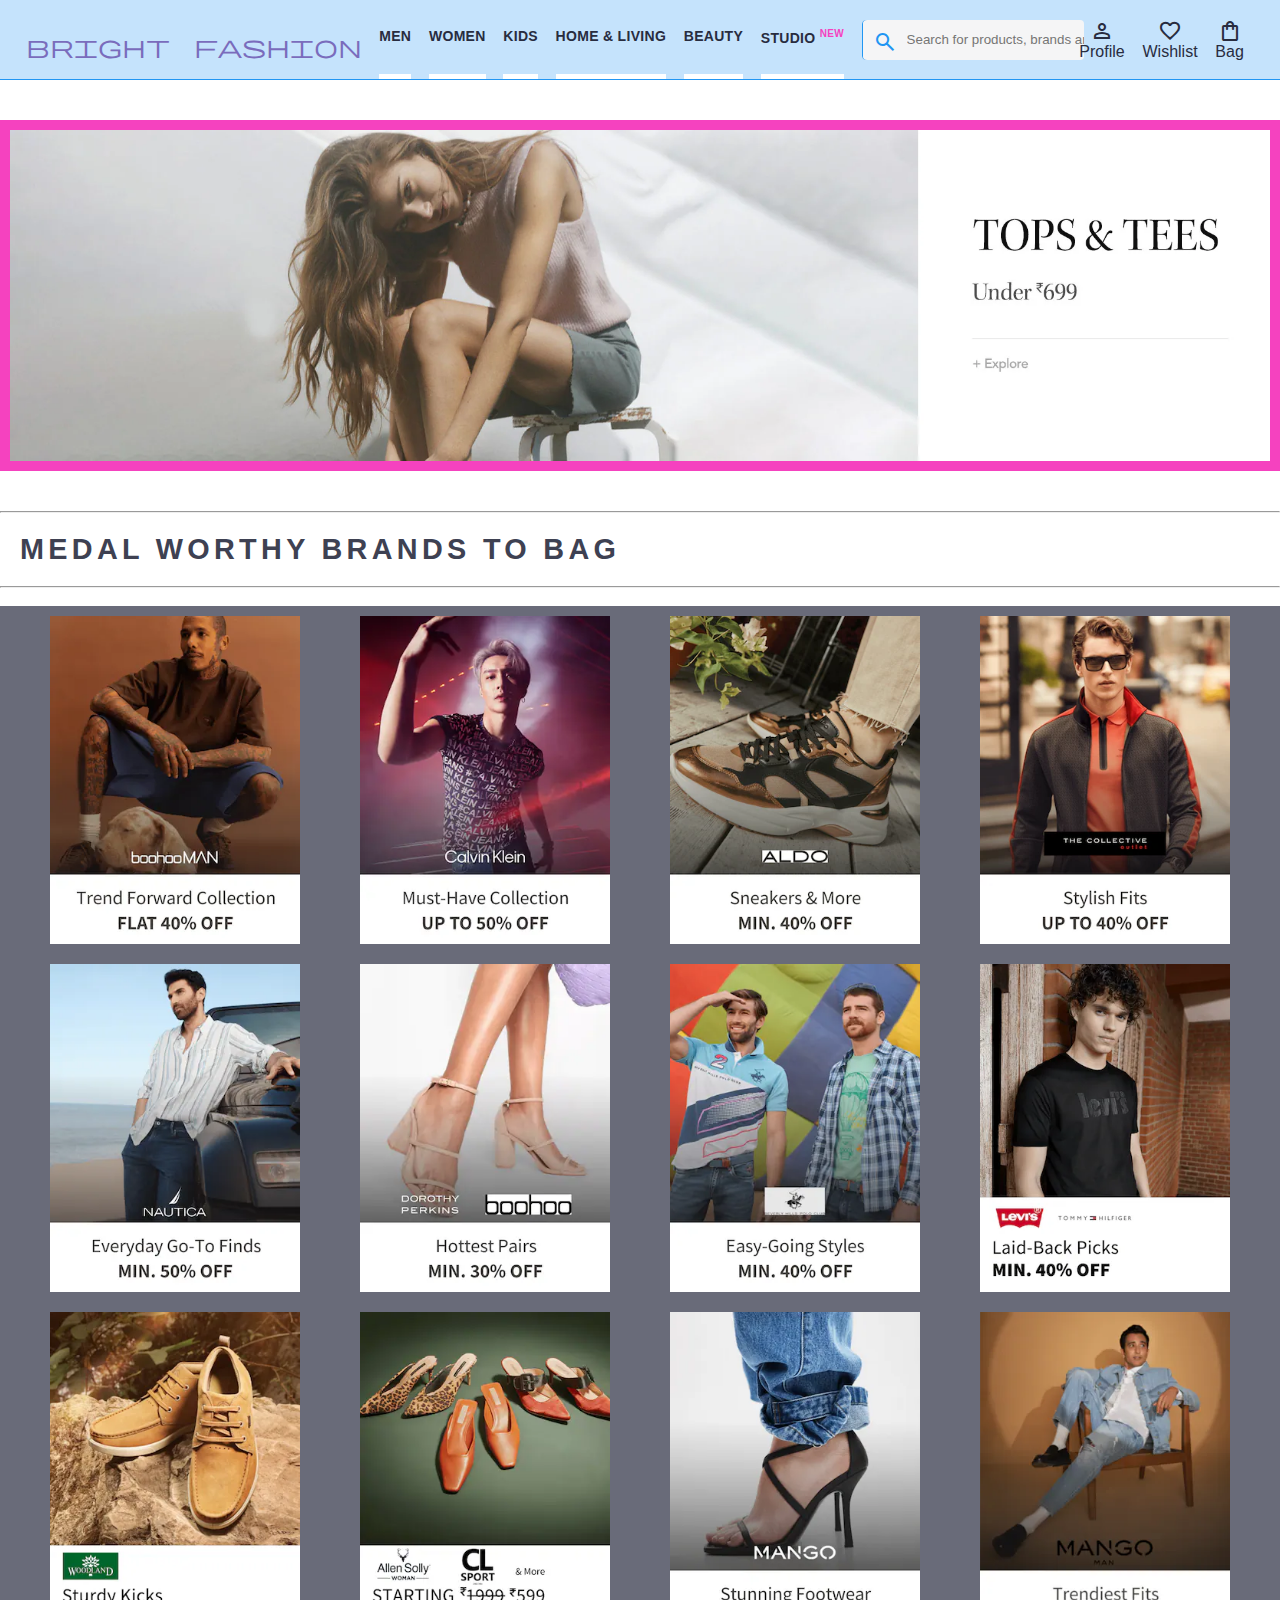
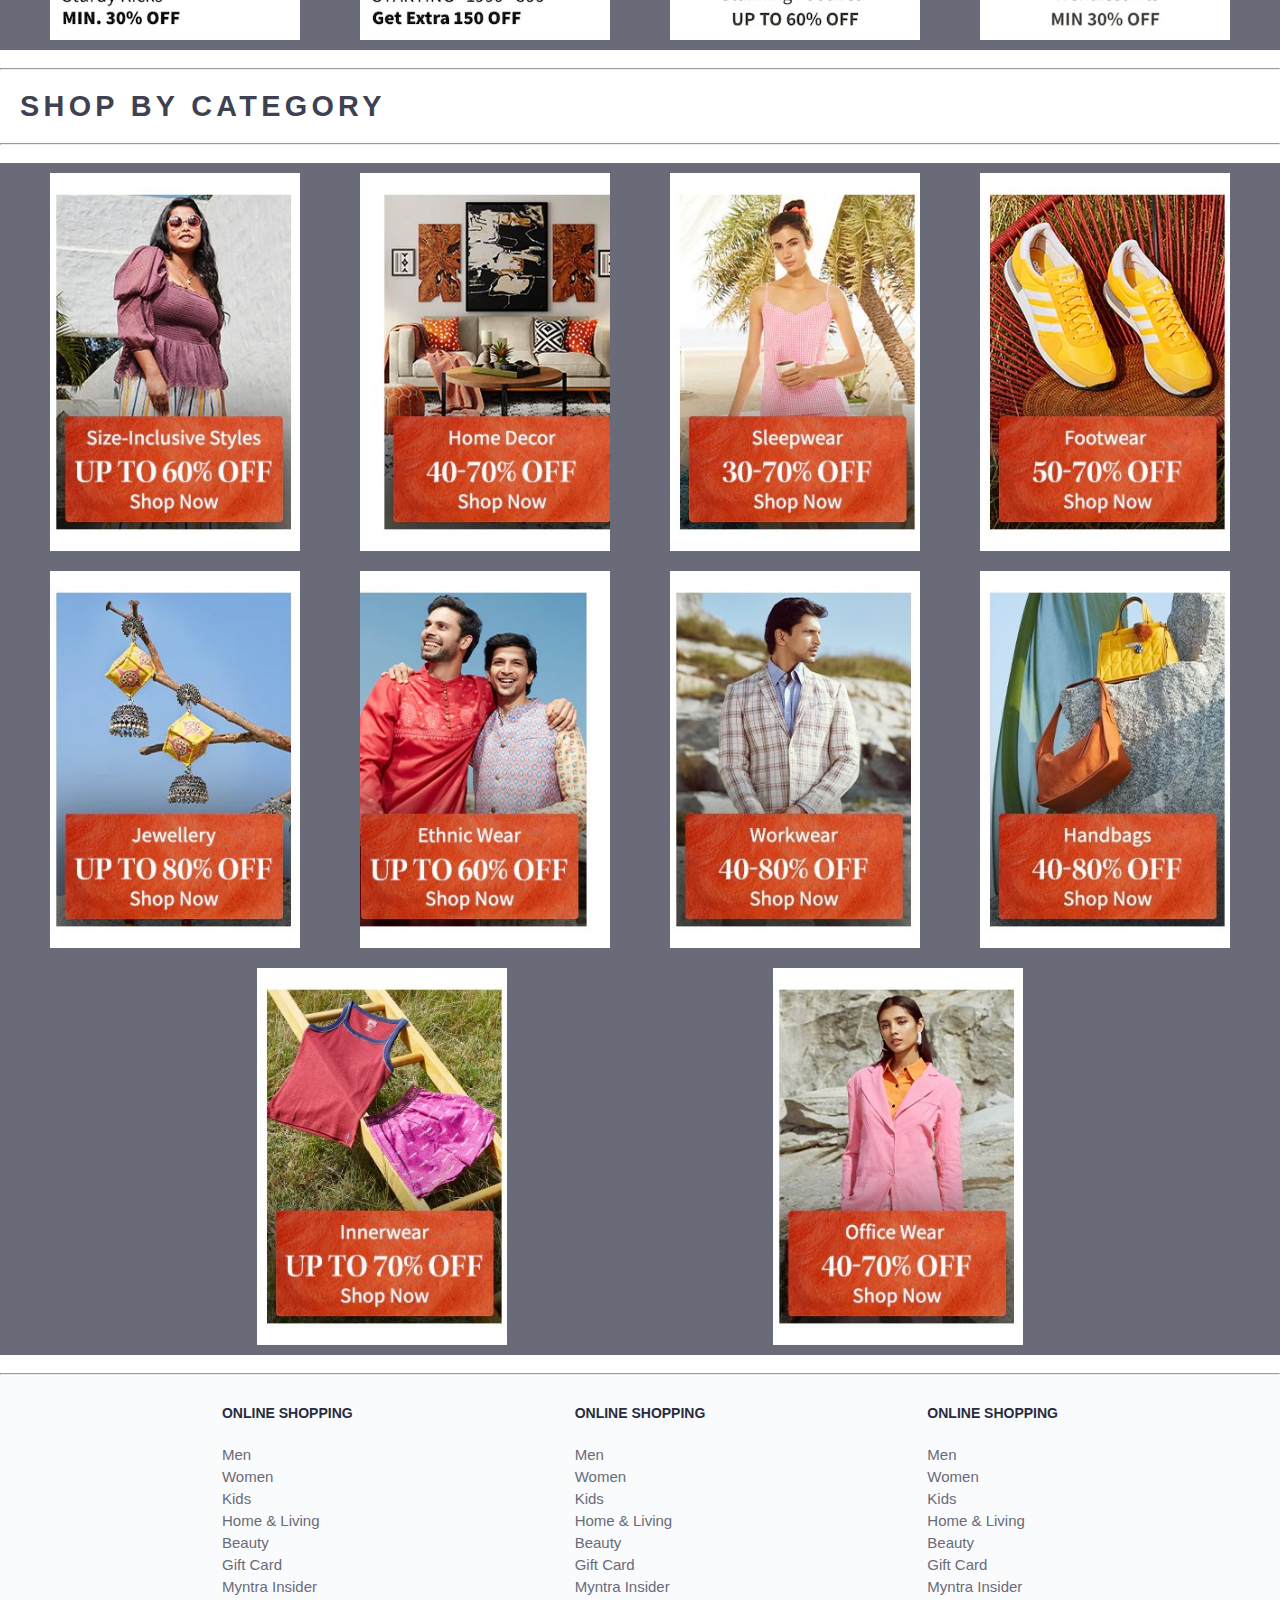
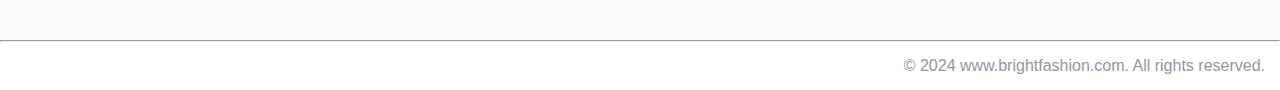
==== index.html @ b8b13936 "Publish my website" ====
</html><!DOCTYPE html>
<html lang="en">
<head>
    <title>Bright Fashion</title>
    <link rel="stylesheet" href="index.css">
    <link rel="stylesheet" href="https://fonts.googleapis.com/css2?family=Material+Symbols+Outlined:opsz,wght,FILL,GRAD@20..48,100..700,0..1,-50..200" />
</head>
<body>
    <header>
        <div class="logo_container">
            <a href="#"><img class="bright_home"><span class="material-symbols-outlined brightfashion_icon">Bright Fashion</span></a>
        </div>
        <nav class="nav_bar">
            <a href="#">Men</a>
            <a href="#">Women</a>
            <a href="#">Kids</a>
            <a href="#">Home & Living</a>
            <a href="#">Beauty</a>
            <a href="#">Studio <sup>New</sup></a>
        </nav>
        <div class="search_bar">
            <span class="material-symbols-outlined search_icon">search</span>
            <input  class="search_input" placeholder="Search for products, brands and more" >
        </div>
        <div class="action_bar">
            <a href="#">
                <div class="action_container">
                    <span class="material-symbols-outlined action_icon">person</span>
                    <span class="action_name">Profile</span>
                </div>
            </a>

            <a href="#">
                <div class="action_container">
                    <span class="material-symbols-outlined action_icon">favorite</span>
                    <span class="action_name">Wishlist</span>
                </div>
            </a>

            <a href="#">
                <div class="action_container">
                    <span class="material-symbols-outlined action_icon">shopping_bag</span>
                    <span class="action_name">Bag</span>
                </div>
            </a>
        </div>
    </header>
    <main>
        <div class="banner_container">
            <img class="banner_image" src="images/banner.jpg" alt="Main Banner">
        </div>
        <hr>
        <div class="category_heading">MEDAL WORTHY BRANDS TO BAG</div>
        <hr>
        <br>
        <div class="category_items">
            <a href="#"><img class="sale_item" src="images/offers/1.png"></a>
            <a href="#"><img class="sale_item" src="images/offers/2.png"></a>
            <a href="#"><img class="sale_item" src="images/offers/3.png"></a>
            <a href="#"><img class="sale_item" src="images/offers/4.png"></a>
            <a href="#"><img class="sale_item" src="images/offers/5.png"></a>
            <a href="#"><img class="sale_item" src="images/offers/6.png"></a>
            <a href="#"><img class="sale_item" src="images/offers/7.png"></a>
            <a href="#"><img class="sale_item" src="images/offers/8.png"></a>
            <a href="#"><img class="sale_item" src="images/offers/9.png"></a>
            <a href="#"><img class="sale_item" src="images/offers/10.png"></a>
            <a href="#"><img class="sale_item" src="images/offers/11.png"></a>
            <a href="#"><img class="sale_item" src="images/offers/12.png"></a>
        </div>

        <br>
        <hr> 
        <div class="category_heading">SHOP BY CATEGORY</div>
        <hr>
        <br>
        <div class="category_items">
            <a href="#"><img class="sale_item" src="images/categories/1.jpg"></a>
            <a href="#"><img class="sale_item" src="images/categories/2.jpg"></a>
            <a href="#"><img class="sale_item" src="images/categories/3.jpg"></a>
            <a href="#"><img class="sale_item" src="images/categories/4.jpg"></a>
            <a href="#"><img class="sale_item" src="images/categories/5.jpg"></a>
            <a href="#"><img class="sale_item" src="images/categories/6.jpg"></a>
            <a href="#"><img class="sale_item" src="images/categories/7.jpg"></a>
            <a href="#"><img class="sale_item" src="images/categories/8.jpg"></a>
            <a href="#"><img class="sale_item" src="images/categories/9.jpg"></a>
            <a href="#"><img class="sale_item" src="images/categories/10.jpg"></a>
        </div>
        <br>
        <hr>
    </main>
    <footer>
        <div class="footer_container">
            <div class="footer_column">
                <h3>ONLINE SHOPPING</h3>

                <a href="#">Men</a>
                <a href="#">Women</a>
                <a href="#">Kids</a>
                <a href="#">Home & Living</a>
                <a href="#">Beauty</a>
                <a href="#">Gift Card</a>
                <a href="#">Myntra Insider</a>
            </div>

            <div class="footer_column">
                <h3>ONLINE SHOPPING</h3>

                <a href="#">Men</a>
                <a href="#">Women</a>
                <a href="#">Kids</a>
                <a href="#">Home & Living</a>
                <a href="#">Beauty</a>
                <a href="#">Gift Card</a>
                <a href="#">Myntra Insider</a>
            </div>

            <div class="footer_column">
                <h3>ONLINE SHOPPING</h3>

                <a href="#">Men</a>
                <a href="#">Women</a>
                <a href="#">Kids</a>
                <a href="#">Home & Living</a>
                <a href="#">Beauty</a>
                <a href="#">Gift Card</a>
                <a href="#">Myntra Insider</a>
            </div>
        </div>
        <hr>

        <div class="copyright">
            © 2024 www.brightfashion.com. All rights reserved.
        </div>
    </footer>
</body>
</html>
---- index.css ----
* {
    margin: 0;
    padding: 0;
    font-family: Assistant,-apple-system,BlinkMacSystemFont,Segoe UI,Roboto,Helvetica,Arial,sans-serif;
    box-sizing: border-box;
}
header {
    display: flex;
    background-color: #c5e3fc;
    height: 80px;
    justify-content: space-between;
    align-items: center;
    border-bottom: 1px solid #2196F3;
    
}
.bright_home {
    height: 50px;
}
.logo_container {
    margin-left: 2%;
    margin-top: -1%;
}

.logo_container a {
    color: #7a6cbc;
}
.action_bar {
    margin-right: 4%;
}
.nav_bar {
    display: flex;
    min-width: 500px;
    justify-content: space-evenly;
}
.nav_bar a {
    font-size: 14px;
    letter-spacing: .3px;
    color: #282c3f;
    font-weight: 700;
    text-transform: uppercase;
    text-decoration: none;
    padding: 28px 0;
    border-bottom: 5px solid #ffffff;
}
.nav_bar a:hover {
    border-bottom: 4px solid #42A5F5;
}

.nav_bar a sup {
    color: #f542bf;
    font-size: 10px;
}

.search_bar {
    height: 40px;
    min-width: 200px;
    width: 30%;
    display: flex;
    align-items: center;
    border: 1px solid #2196F3;
    border-radius: 4px;
    
}
.search_icon {
    box-sizing: content-box;
    height: 20px;
    padding: 10px;
    background-color: #f5f5f6;
    color: #2196F3;
    font-weight: 300;
    border-radius: 4px 0 0 4px;
}
.search_input {
    color: black;
    background-color: #f5f5f6;
    flex-grow: 1;
    height: 40px;
    border: 0;
    border-radius: 0 4px 4px 0;
    outline: none;
}
.search_input:focus {
    border-color: transparent;

}

.action_bar {
    display: flex;
    min-width: 200px;
    justify-content: space-evenly;
}

.action_bar a {
    text-decoration: none;
    color: #282c3f;
}

.action_container {
    display: flex;
    flex-direction: column;
    align-items: center;
}

/* Main section */
.banner_container {
    margin: 40px 0;
}
.banner_image {
    width: 100%;
    padding: 10px;
    background-color: #f542bf;
}

.category_heading {
    text-transform: uppercase;
    color: #3e4152;
    letter-spacing: .15em;
    font-size: 1.8em;
    margin: 20px;
    max-height: 5em;
    font-weight: 700;
    

}

.category_items {
    display: flex;
    flex-wrap: wrap;
    justify-content: space-evenly;
    background-color: #696b79;
}

.sale_item {
    width: 250px;
    margin: 10px;
}

.footer_container {
    padding: 30px 0px 40px 0px;
    background: #FAFBFC;
    display: flex;
    justify-content: space-evenly;
}

.footer_column {
    display: flex;
    flex-direction: column;
}

.footer_column h3 {
    color: #282c3f;
    font-size: 14px;
    margin-bottom: 25px;
}

.footer_column a {
    color: #696b79;
    font-size: 15px;
    text-decoration: none;
    padding-bottom: 5px;
}

.copyright {
    color: #94969f;
    text-align: end;
    padding: 15px;
}
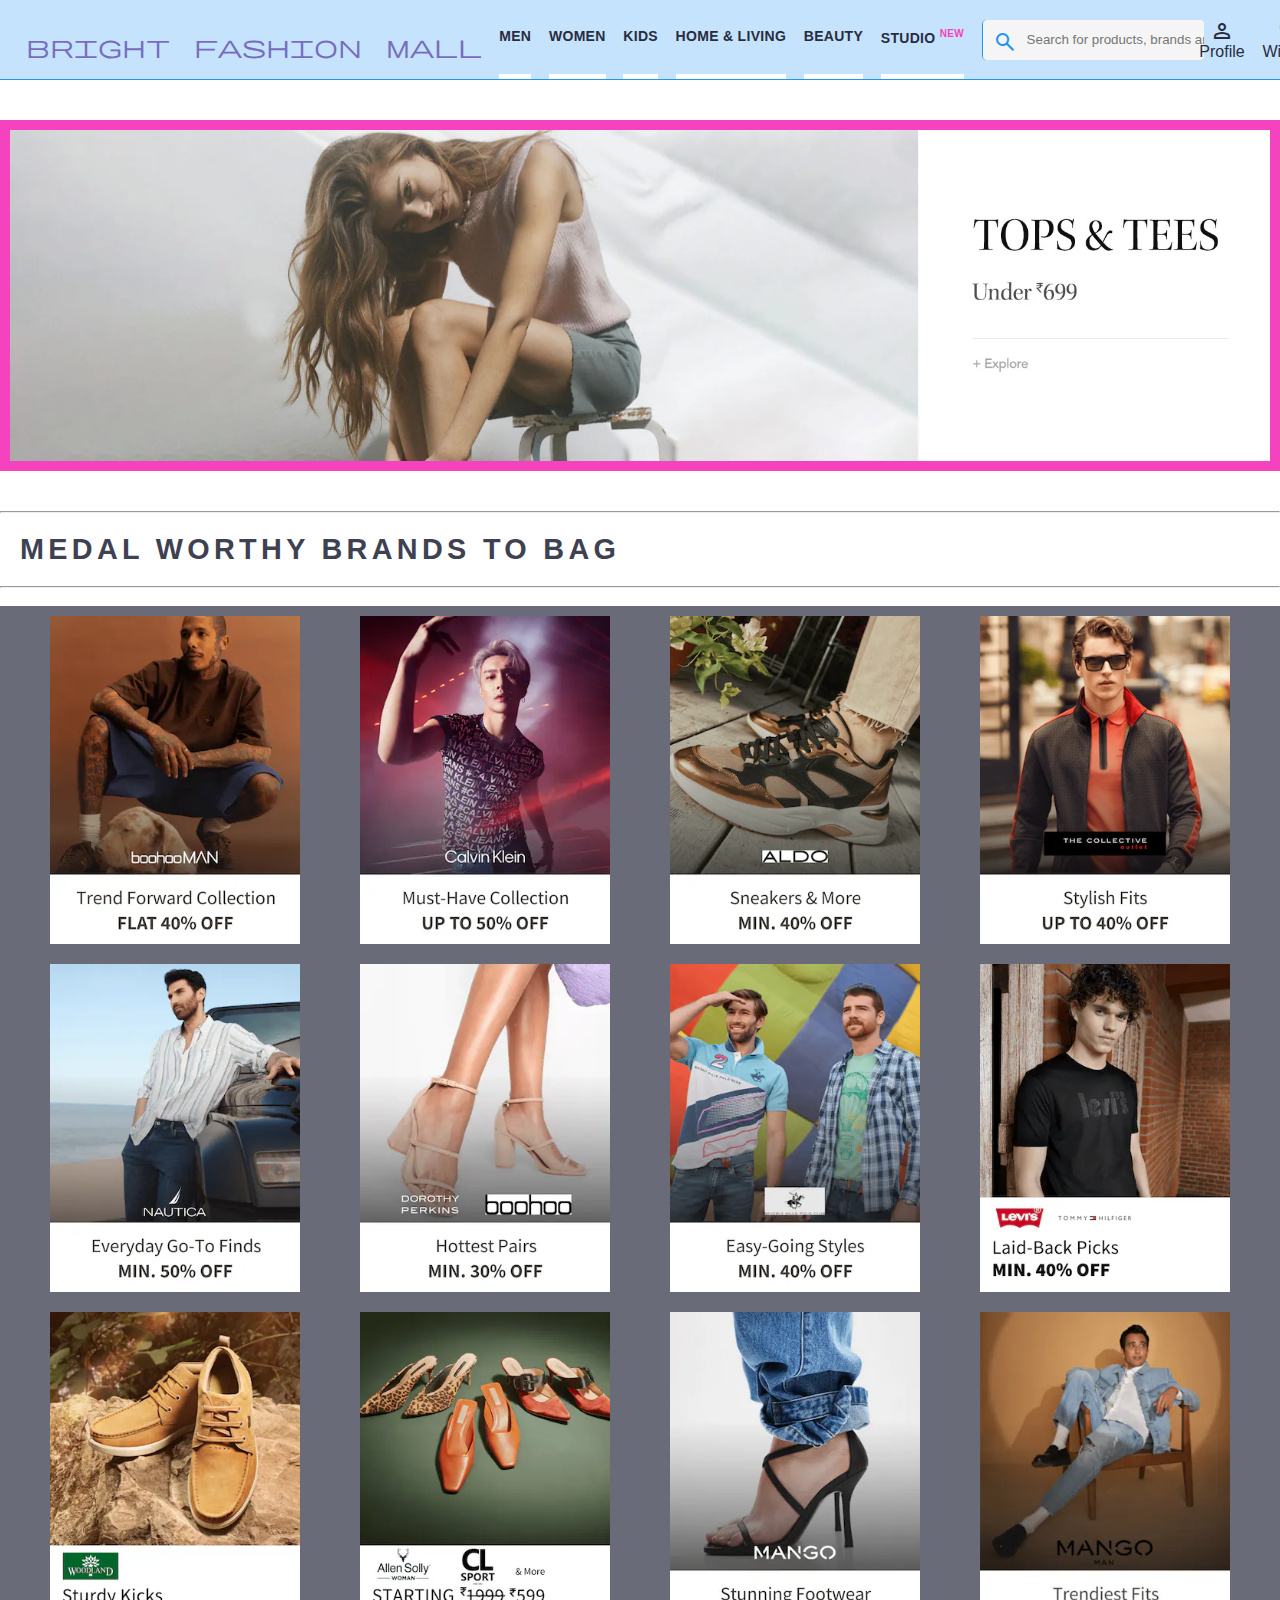
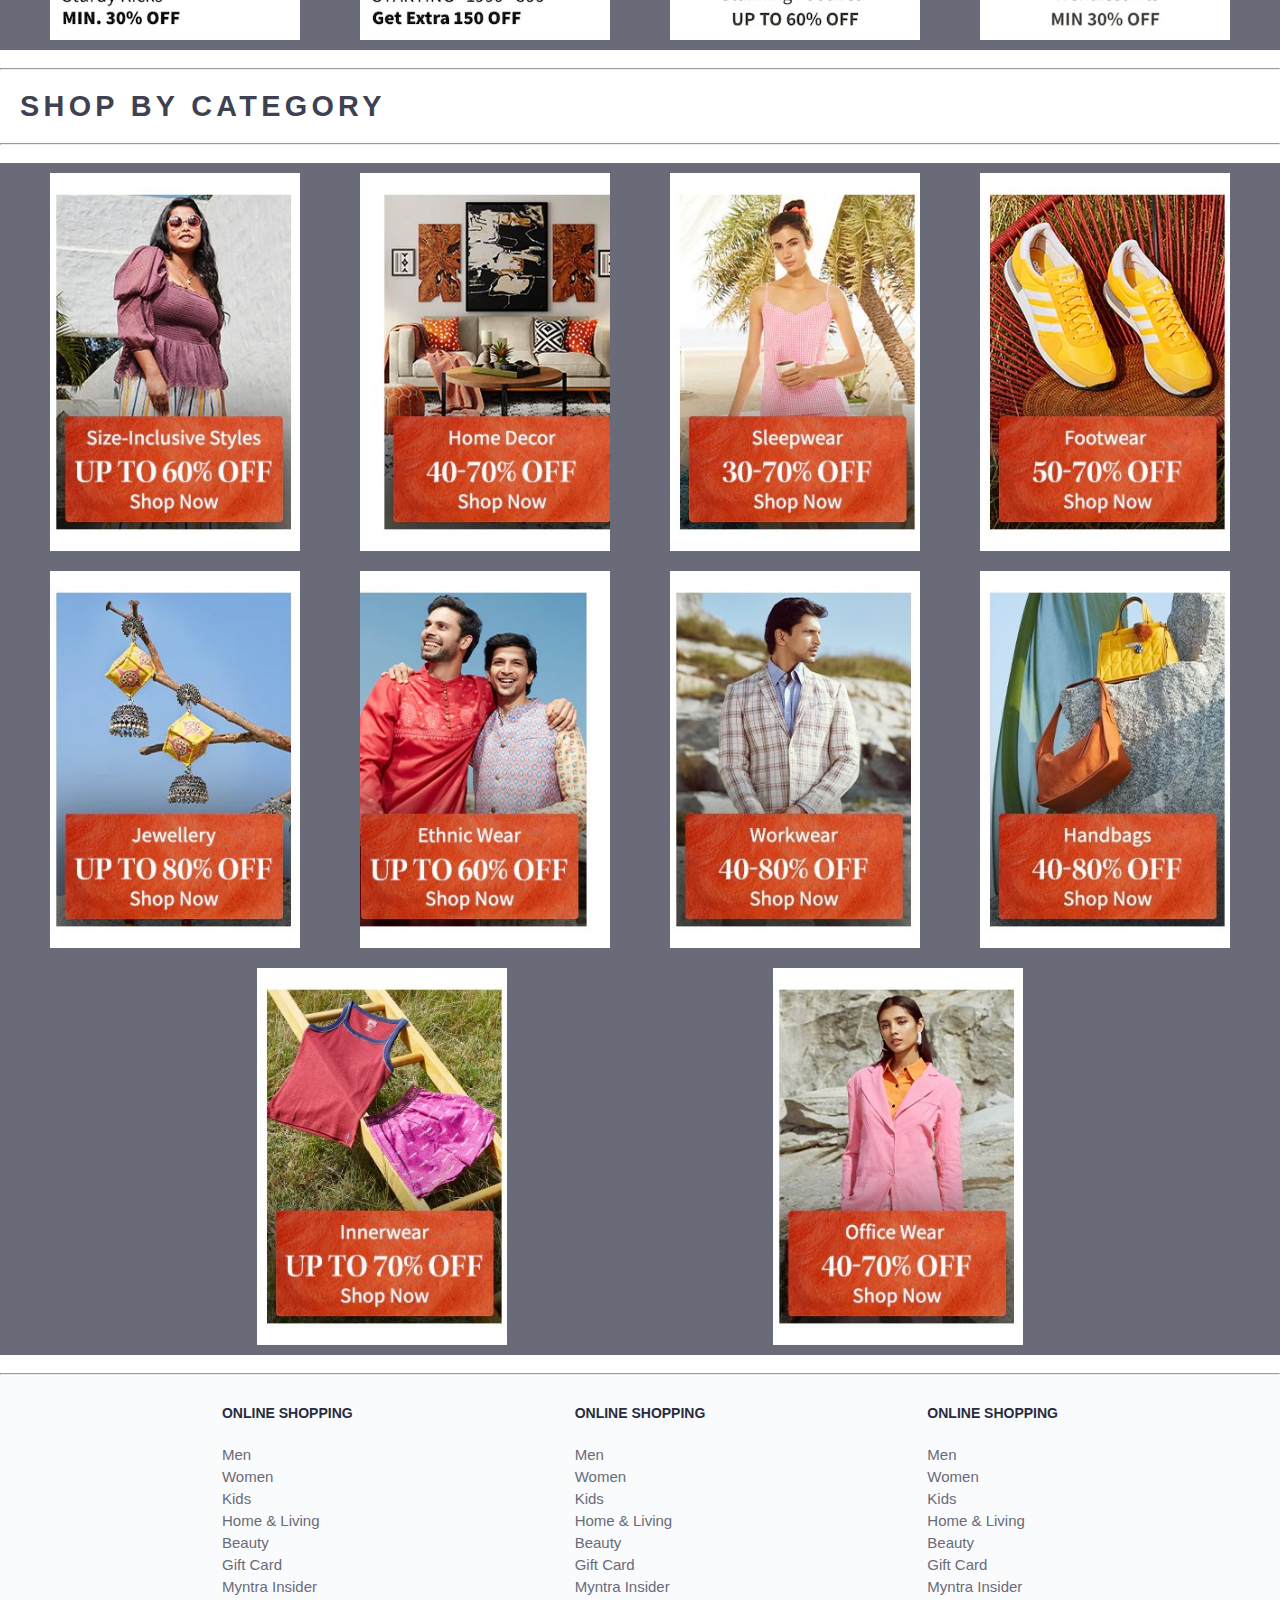
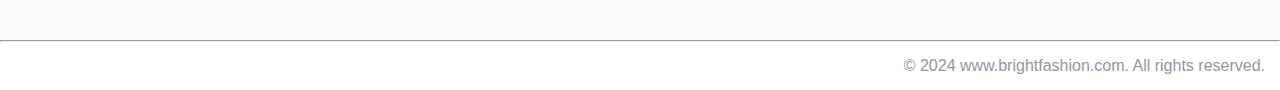
==== commit a3dcfafc: "Minor Change" ====
--- a/index.html
+++ b/index.html
@@ -9,7 +9,7 @@
 <body>
     <header>
         <div class="logo_container">
-            <a href="#"><img class="bright_home"><span class="material-symbols-outlined brightfashion_icon">Bright Fashion</span></a>
+            <a href="#"><img class="bright_home"><span class="material-symbols-outlined brightfashion_icon">Bright Fashion Mall</span></a>
         </div>
         <nav class="nav_bar">
             <a href="#">Men</a>
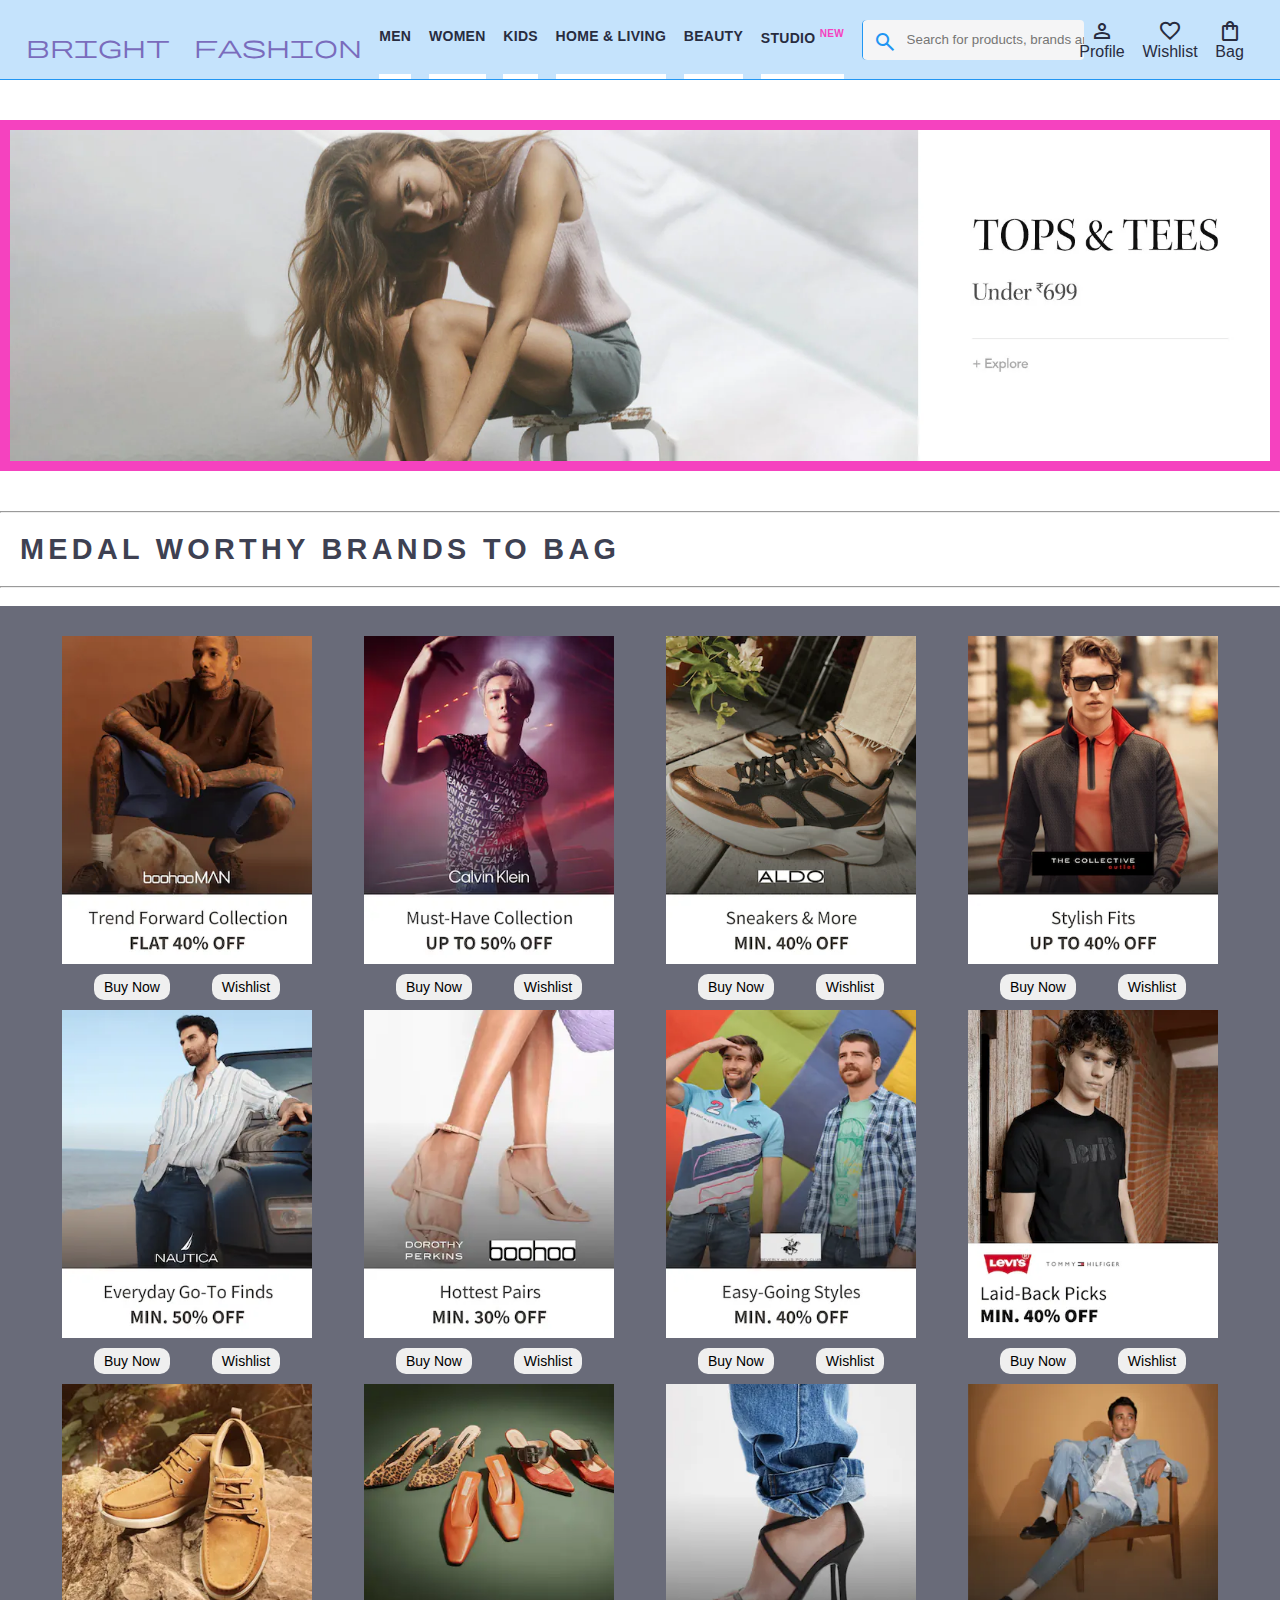
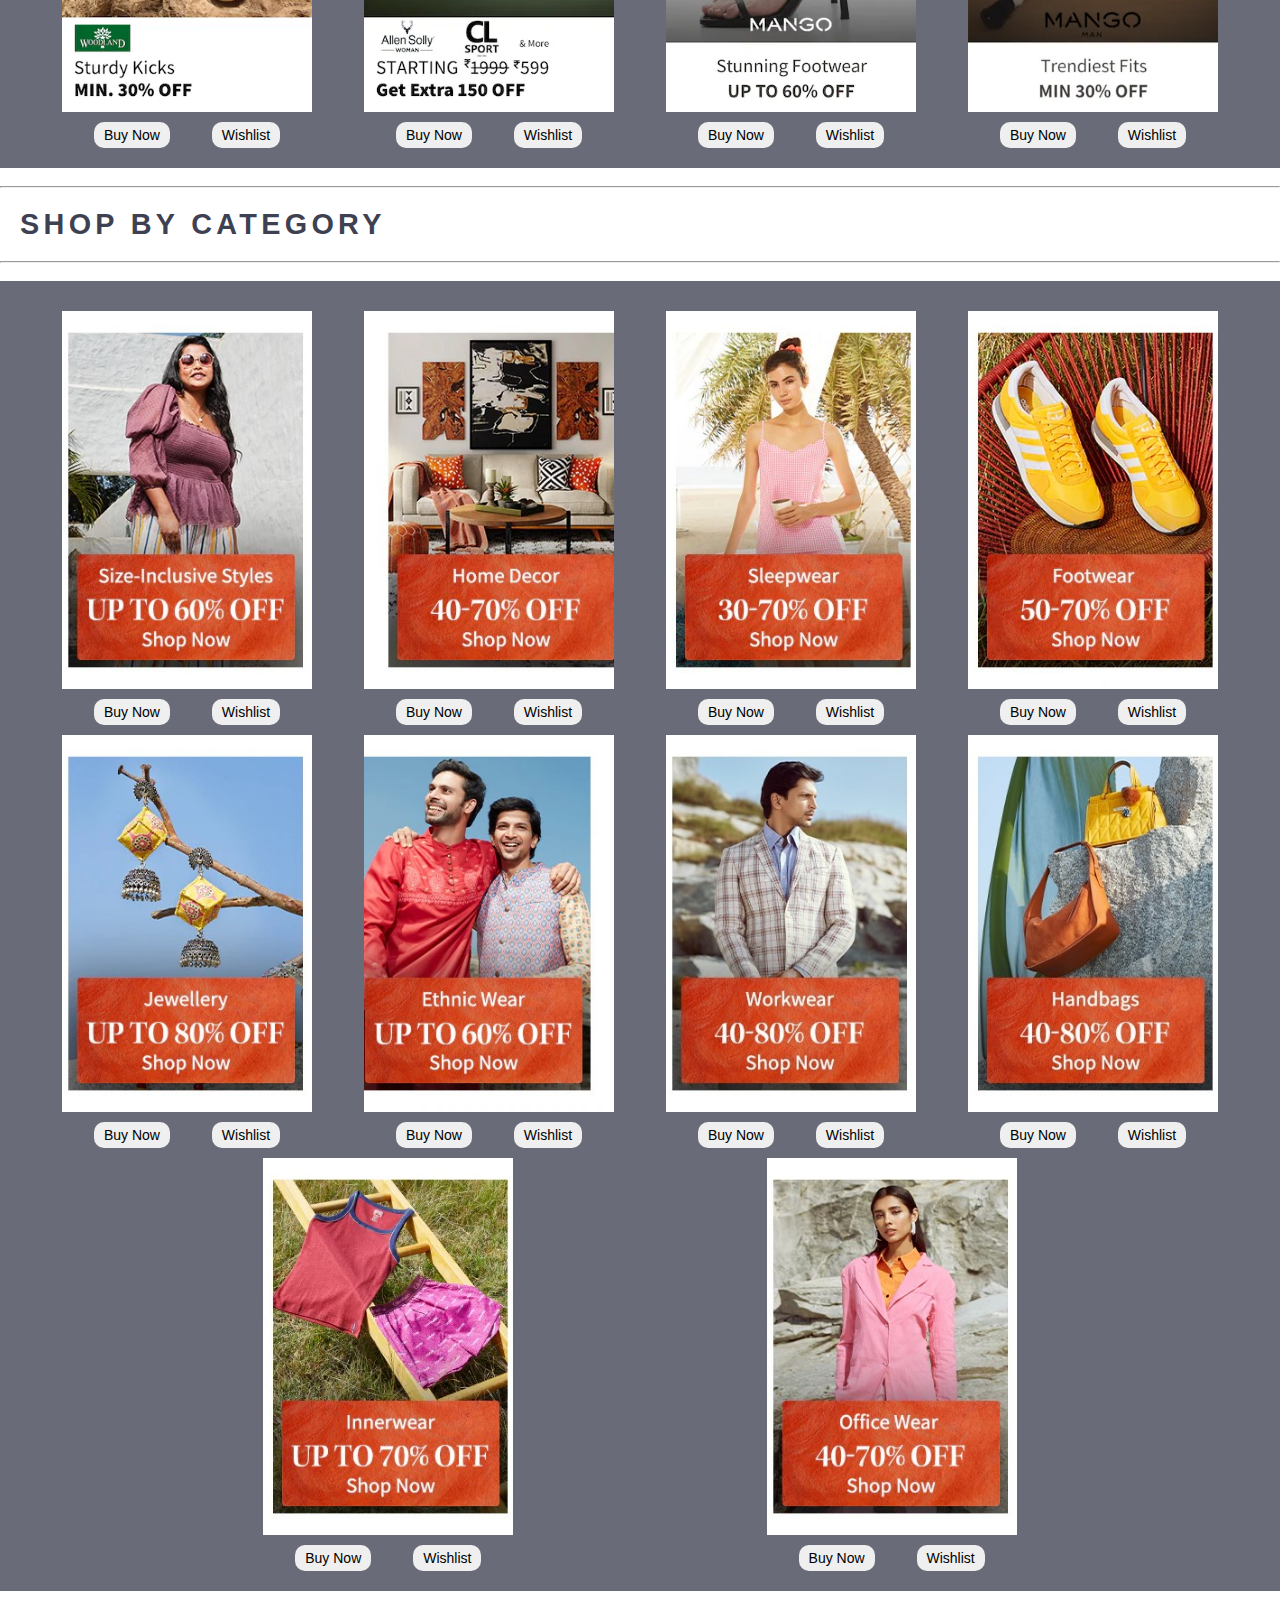
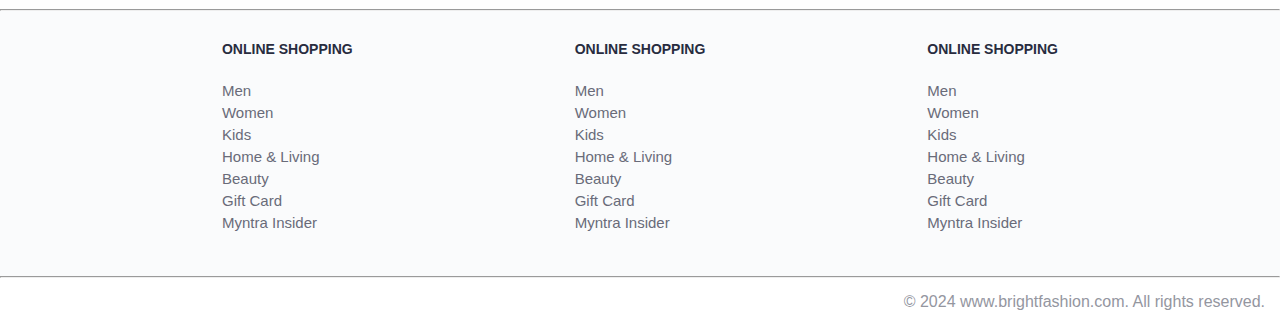
==== commit fc1dfd10: "add button for Wishlist and buy now" ====
--- a/index.html
+++ b/index.html
@@ -9,7 +9,7 @@
 <body>
     <header>
         <div class="logo_container">
-            <a href="#"><img class="bright_home"><span class="material-symbols-outlined brightfashion_icon">Bright Fashion Mall</span></a>
+            <a href="#"><img class="bright_home"><span class="material-symbols-outlined brightfashion_icon">Bright Fashion</span></a>
         </div>
         <nav class="nav_bar">
             <a href="#">Men</a>
@@ -46,6 +46,8 @@
             </a>
         </div>
     </header>
+
+
     <main>
         <div class="banner_container">
             <img class="banner_image" src="images/banner.jpg" alt="Main Banner">
@@ -54,19 +56,93 @@
         <div class="category_heading">MEDAL WORTHY BRANDS TO BAG</div>
         <hr>
         <br>
+
+
         <div class="category_items">
-            <a href="#"><img class="sale_item" src="images/offers/1.png"></a>
-            <a href="#"><img class="sale_item" src="images/offers/2.png"></a>
-            <a href="#"><img class="sale_item" src="images/offers/3.png"></a>
-            <a href="#"><img class="sale_item" src="images/offers/4.png"></a>
-            <a href="#"><img class="sale_item" src="images/offers/5.png"></a>
-            <a href="#"><img class="sale_item" src="images/offers/6.png"></a>
-            <a href="#"><img class="sale_item" src="images/offers/7.png"></a>
-            <a href="#"><img class="sale_item" src="images/offers/8.png"></a>
-            <a href="#"><img class="sale_item" src="images/offers/9.png"></a>
-            <a href="#"><img class="sale_item" src="images/offers/10.png"></a>
-            <a href="#"><img class="sale_item" src="images/offers/11.png"></a>
-            <a href="#"><img class="sale_item" src="images/offers/12.png"></a>
+            <div>
+                <a href="#"><img class="sale_item" src="images/offers/1.png"></a>
+            <div class="Button_add">
+                <button class ="buy_button">Buy Now</button>
+                <button class ="Wishlist_button">Wishlist</button>
+            </div>
+            </div>
+            <div>
+                <a href="#"><img class="sale_item" src="images/offers/2.png"></a>
+            <div class="Button_add">
+                <button class ="buy_button">Buy Now</button>
+                <button class ="Wishlist_button">Wishlist</button>
+            </div>
+            </div>
+            <div>
+                <a href="#"><img class="sale_item" src="images/offers/3.png"></a>
+            <div class="Button_add">
+                <button class ="buy_button">Buy Now</button>
+                <button class ="Wishlist_button">Wishlist</button>
+            </div>
+            </div>
+            <div>
+                <a href="#"><img class="sale_item" src="images/offers/4.png"></a>
+            <div class="Button_add">
+                <button class ="buy_button">Buy Now</button>
+                <button class ="Wishlist_button">Wishlist</button>
+            </div>
+            </div>
+            <div>
+                <a href="#"><img class="sale_item" src="images/offers/5.png"></a>
+            <div class="Button_add">
+                <button class ="buy_button">Buy Now</button>
+                <button class ="Wishlist_button">Wishlist</button>
+            </div>
+            </div>
+            <div>
+                <a href="#"><img class="sale_item" src="images/offers/6.png"></a>
+            <div class="Button_add">
+                <button class ="buy_button">Buy Now</button>
+                <button class ="Wishlist_button">Wishlist</button>
+            </div>
+            </div>
+            <div>
+                <a href="#"><img class="sale_item" src="images/offers/7.png"></a>
+            <div class="Button_add">
+                <button class ="buy_button">Buy Now</button>
+                <button class ="Wishlist_button">Wishlist</button>
+            </div>
+            </div>
+            <div>
+                <a href="#"><img class="sale_item" src="images/offers/8.png"></a>
+            <div class="Button_add">
+                <button class ="buy_button">Buy Now</button>
+                <button class ="Wishlist_button">Wishlist</button>
+            </div>
+            </div>
+            <div>
+                <a href="#"><img class="sale_item" src="images/offers/9.png"></a>
+            <div class="Button_add">
+                <button class ="buy_button">Buy Now</button>
+                <button class ="Wishlist_button">Wishlist</button>
+            </div>
+            </div>
+            <div>
+                <a href="#"><img class="sale_item" src="images/offers/10.png"></a>
+            <div class="Button_add">
+                <button class ="buy_button">Buy Now</button>
+                <button class ="Wishlist_button">Wishlist</button>
+            </div>
+            </div>
+            <div>
+                <a href="#"><img class="sale_item" src="images/offers/11.png"></a>
+            <div class="Button_add">
+                <button class ="buy_button">Buy Now</button>
+                <button class ="Wishlist_button">Wishlist</button>
+            </div>
+            </div>
+            <div>
+                <a href="#"><img class="sale_item" src="images/offers/12.png"></a>
+            <div class="Button_add">
+                <button class ="buy_button">Buy Now</button>
+                <button class ="Wishlist_button">Wishlist</button>
+            </div>
+            </div>
         </div>
 
         <br>
@@ -75,16 +151,76 @@
         <hr>
         <br>
         <div class="category_items">
-            <a href="#"><img class="sale_item" src="images/categories/1.jpg"></a>
-            <a href="#"><img class="sale_item" src="images/categories/2.jpg"></a>
-            <a href="#"><img class="sale_item" src="images/categories/3.jpg"></a>
-            <a href="#"><img class="sale_item" src="images/categories/4.jpg"></a>
-            <a href="#"><img class="sale_item" src="images/categories/5.jpg"></a>
-            <a href="#"><img class="sale_item" src="images/categories/6.jpg"></a>
-            <a href="#"><img class="sale_item" src="images/categories/7.jpg"></a>
-            <a href="#"><img class="sale_item" src="images/categories/8.jpg"></a>
-            <a href="#"><img class="sale_item" src="images/categories/9.jpg"></a>
-            <a href="#"><img class="sale_item" src="images/categories/10.jpg"></a>
+            <div>
+                <a href="#"><img class="sale_item" src="images/categories/1.jpg"></a>
+            <div class="Button_add">
+                <button class ="buy_button">Buy Now</button>
+                <button class ="Wishlist_button">Wishlist</button>
+            </div>
+            </div>
+            <div>
+                <a href="#"><img class="sale_item" src="images/categories/2.jpg"></a>
+            <div class="Button_add">
+                <button class ="buy_button">Buy Now</button>
+                <button class ="Wishlist_button">Wishlist</button>
+            </div>
+            </div>
+            <div >
+                <a href="#"><img class="sale_item" src="images/categories/3.jpg"></a>
+            <div class="Button_add">
+                <button class ="buy_button">Buy Now</button>
+                <button class ="Wishlist_button">Wishlist</button>
+            </div>
+            </div>
+            <div>
+                <a href="#"><img class="sale_item" src="images/categories/4.jpg"></a>
+            <div class="Button_add">
+                <button class ="buy_button">Buy Now</button>
+                <button class ="Wishlist_button">Wishlist</button>
+            </div>
+            </div>
+            <div>
+                <a href="#"><img class="sale_item" src="images/categories/5.jpg"></a>
+            <div class="Button_add">
+                <button class ="buy_button">Buy Now</button>
+                <button class ="Wishlist_button">Wishlist</button>
+            </div>
+            </div>
+            <div>
+                <a href="#"><img class="sale_item" src="images/categories/6.jpg"></a>
+            <div class="Button_add">
+                <button class ="buy_button">Buy Now</button>
+                <button class ="Wishlist_button">Wishlist</button>
+            </div>
+            </div>
+            <div>
+                <a href="#"><img class="sale_item" src="images/categories/7.jpg"></a>
+            <div class="Button_add">
+                <button class ="buy_button">Buy Now</button>
+                <button class ="Wishlist_button">Wishlist</button>
+            </div>
+            </div>
+            <div>
+                <a href="#"><img class="sale_item" src="images/categories/8.jpg"></a>
+            <div class="Button_add">
+                <button class ="buy_button">Buy Now</button>
+                <button class ="Wishlist_button">Wishlist</button>
+            </div>
+            </div>
+            <div>
+                <a href="#"><img class="sale_item" src="images/categories/9.jpg"></a>
+            <div class="Button_add">
+                <button class ="buy_button">Buy Now</button>
+                <button class ="Wishlist_button">Wishlist</button>
+            </div>
+            </div>
+            <div>
+                <a href="#"><img class="sale_item" src="images/categories/10.jpg"></a>
+            <div class="Button_add">
+                <button class ="buy_button">Buy Now</button>
+                <button class ="Wishlist_button">Wishlist</button>
+            </div>
+            </div>
         </div>
         <br>
         <hr>
--- a/index.css
+++ b/index.css
@@ -128,6 +128,7 @@
     flex-wrap: wrap;
     justify-content: space-evenly;
     background-color: #696b79;
+    padding: 20px;
 }
 
 .sale_item {
@@ -164,4 +165,32 @@
     color: #94969f;
     text-align: end;
     padding: 15px;
+}
+
+.Button_add {
+    display: flex;
+    justify-content: space-evenly;
+    align-items: center;
+}
+
+.buy_button {
+    border: 0;
+    border-radius: 10px;
+    font-size: 14px;
+    padding: 5px 10px 5px 10px;
+}
+
+.Wishlist_button {
+    border: 0;
+    border-radius: 10px;
+    font-size: 14px;
+    padding: 5px 10px 5px 10px;
+        
+}
+.Wishlist_button:hover {
+    background-color: #d2d7dc;
+}
+
+.buy_button:hover {
+    background-color: #d2d7dc;
 }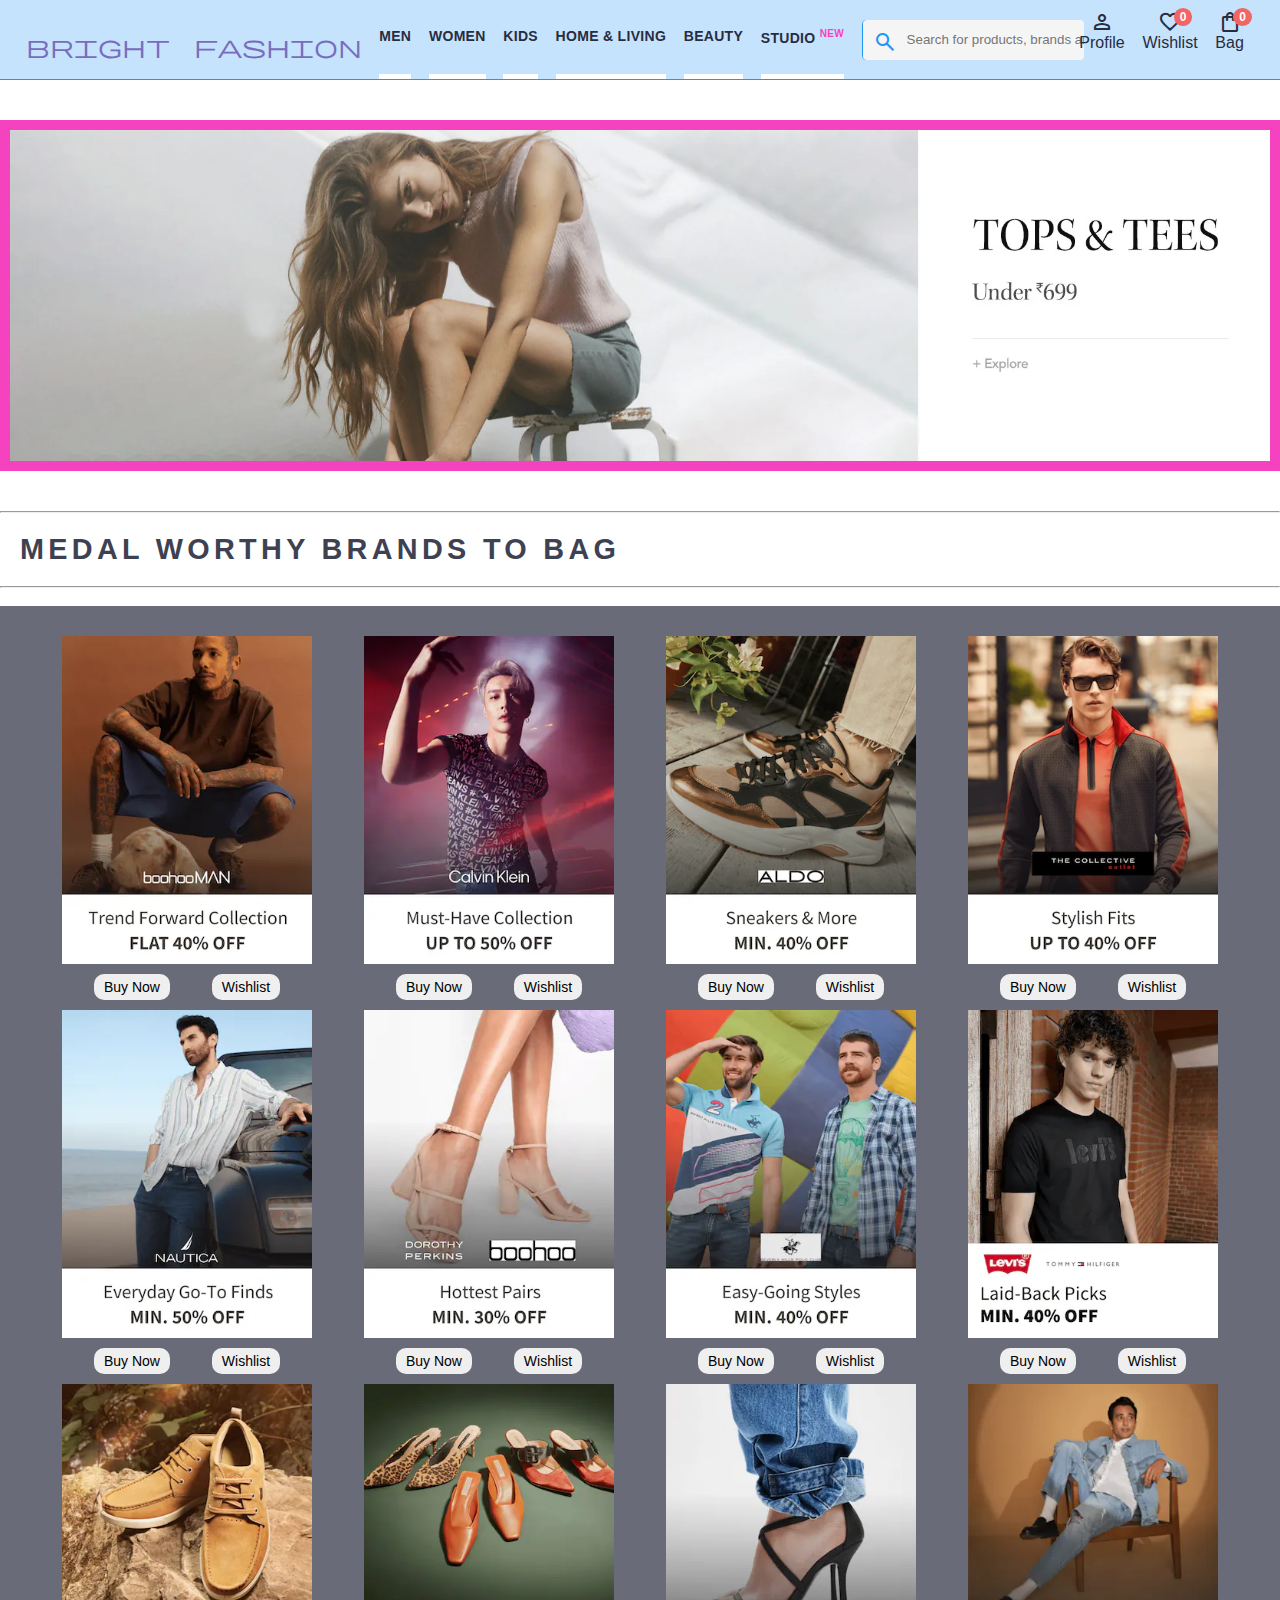
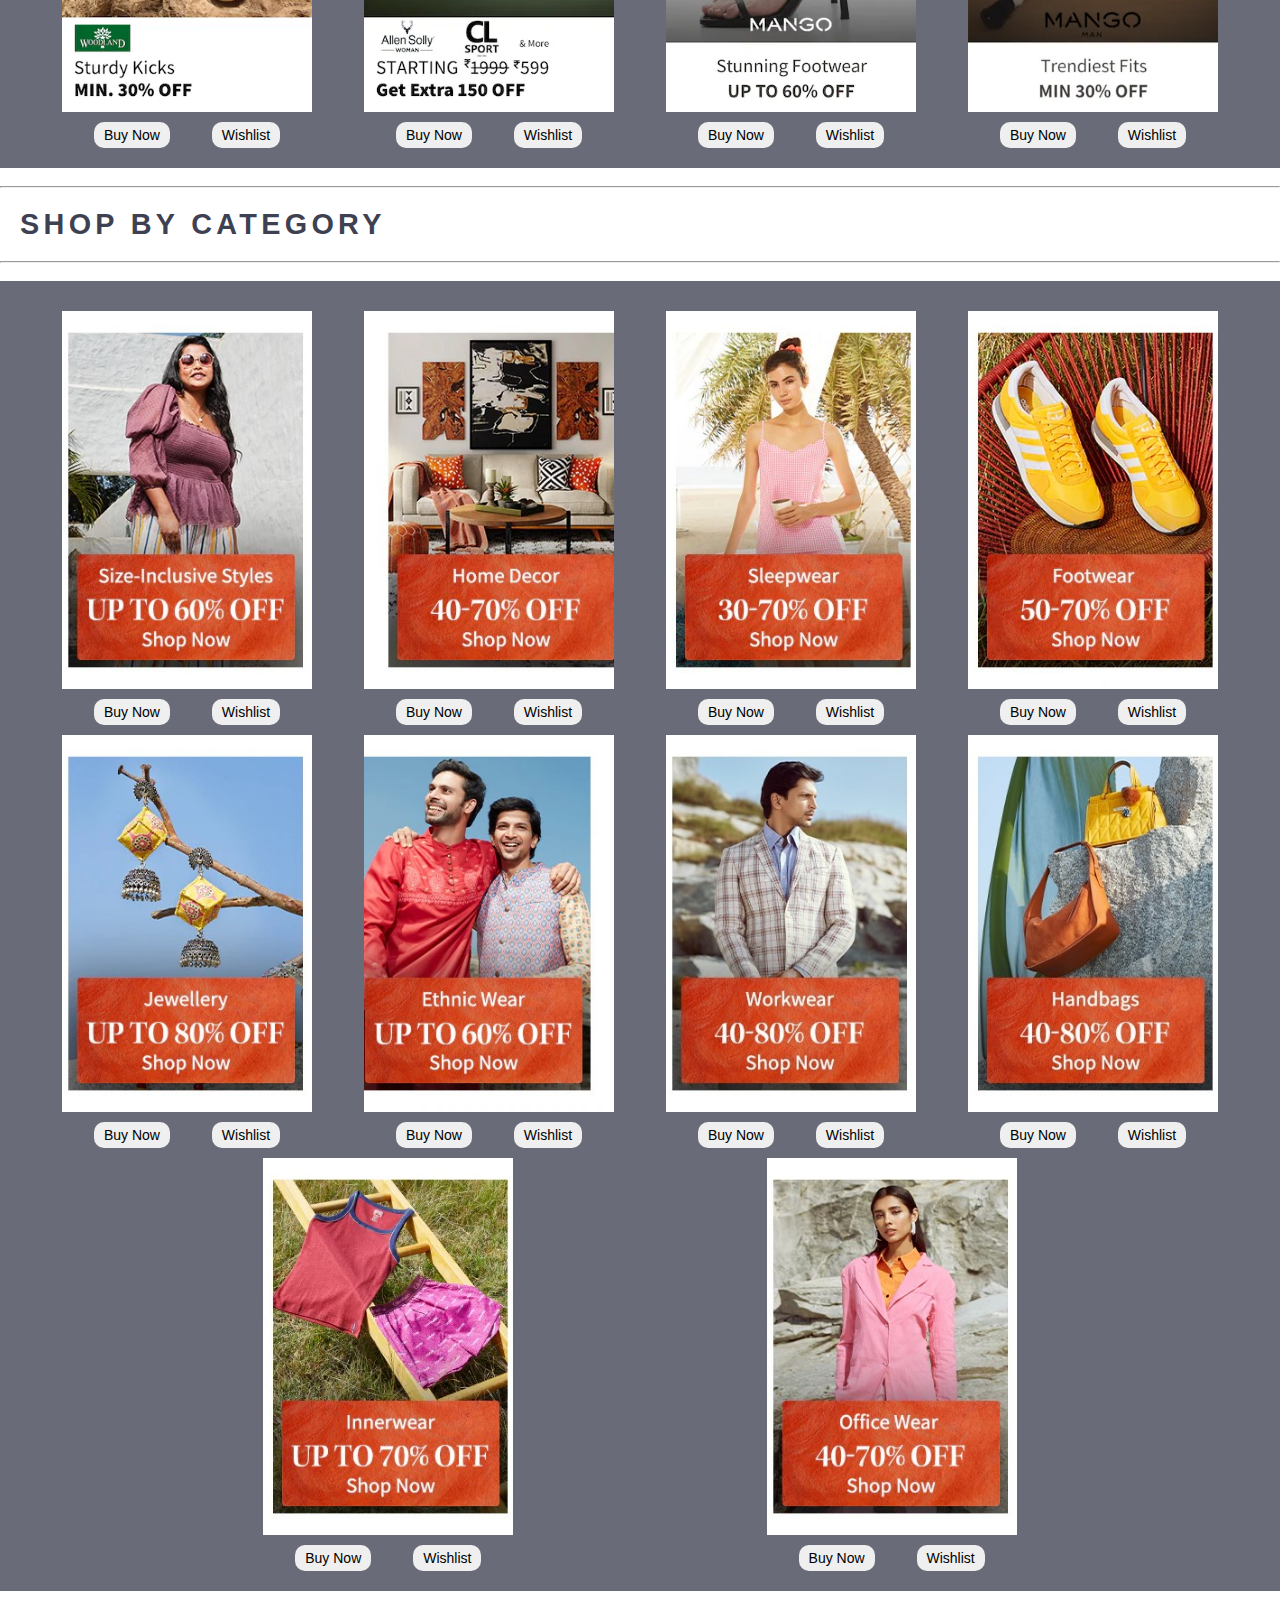
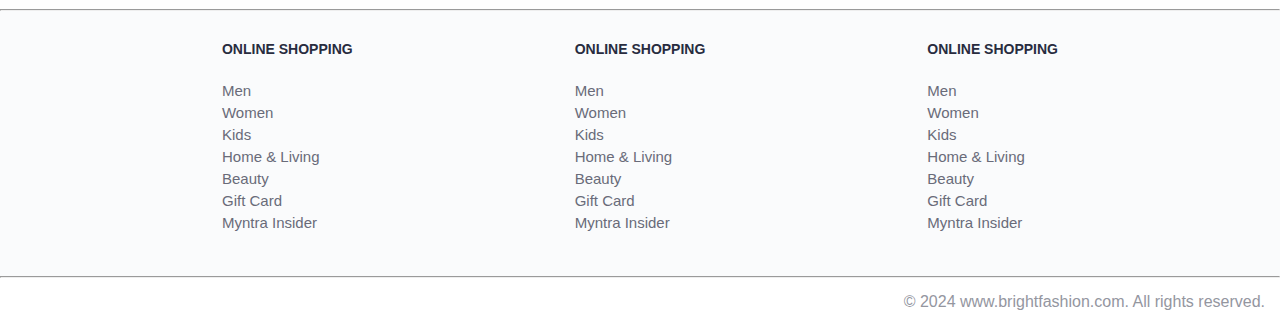
==== commit e128260f: "add bag and Wishlist html , css." ====
--- a/index.html
+++ b/index.html
@@ -3,7 +3,7 @@
 <html lang="en">
 <head>
     <title>Bright Fashion</title>
-    <link rel="stylesheet" href="index.css">
+    <link rel="stylesheet" href="../css/index.css">
     <link rel="stylesheet" href="https://fonts.googleapis.com/css2?family=Material+Symbols+Outlined:opsz,wght,FILL,GRAD@20..48,100..700,0..1,-50..200" />
 </head>
 <body>
@@ -31,17 +31,19 @@
                 </div>
             </a>
 
-            <a href="#">
+            <a href="../page/Wishlist/Wishlist.html">
                 <div class="action_container">
                     <span class="material-symbols-outlined action_icon">favorite</span>
                     <span class="action_name">Wishlist</span>
+                    <span class="bag-item-count">0</span>
                 </div>
             </a>
 
-            <a href="#">
+            <a href="../Pages/bag/bag.html">
                 <div class="action_container">
                     <span class="material-symbols-outlined action_icon">shopping_bag</span>
                     <span class="action_name">Bag</span>
+                    <span class="bag-item-count">0</span>
                 </div>
             </a>
         </div>
@@ -269,5 +271,7 @@
             © 2024 www.brightfashion.com. All rights reserved.
         </div>
     </footer>
+    <script src="data/items.js"></script>
+    <script src="index.js"></script>
 </body>
-</html>+</html>
--- a/css/index.css
+++ b/css/index.css
@@ -0,0 +1,216 @@
+* {
+    margin: 0;
+    padding: 0;
+    font-family: Assistant,-apple-system,BlinkMacSystemFont,Segoe UI,Roboto,Helvetica,Arial,sans-serif;
+    box-sizing: border-box;
+}
+header {
+    display: flex;
+    background-color: #c5e3fc;
+    height: 80px;
+    justify-content: space-between;
+    align-items: center;
+    border-bottom: 1px solid #2196F3;
+    
+}
+.bright_home {
+    height: 50px;
+}
+.logo_container {
+    margin-left: 2%;
+    margin-top: -1%;
+}
+
+.logo_container a {
+    color: #7a6cbc;
+}
+.action_bar {
+    margin-right: 4%;
+}
+.nav_bar {
+    display: flex;
+    min-width: 500px;
+    justify-content: space-evenly;
+}
+.nav_bar a {
+    font-size: 14px;
+    letter-spacing: .3px;
+    color: #282c3f;
+    font-weight: 700;
+    text-transform: uppercase;
+    text-decoration: none;
+    padding: 28px 0;
+    border-bottom: 5px solid #ffffff;
+}
+.nav_bar a:hover {
+    border-bottom: 4px solid #42A5F5;
+}
+
+.nav_bar a sup {
+    color: #f542bf;
+    font-size: 10px;
+}
+
+.search_bar {
+    height: 40px;
+    min-width: 200px;
+    width: 30%;
+    display: flex;
+    align-items: center;
+    border: 1px solid #2196F3;
+    border-radius: 4px;
+    
+}
+.search_icon {
+    box-sizing: content-box;
+    height: 20px;
+    padding: 10px;
+    background-color: #f5f5f6;
+    color: #2196F3;
+    font-weight: 300;
+    border-radius: 4px 0 0 4px;
+}
+.search_input {
+    color: black;
+    background-color: #f5f5f6;
+    flex-grow: 1;
+    height: 40px;
+    border: 0;
+    border-radius: 0 4px 4px 0;
+    outline: none;
+}
+.search_input:focus {
+    border-color: transparent;
+
+}
+
+.action_bar {
+    display: flex;
+    min-width: 200px;
+    justify-content: space-evenly;
+}
+
+.action_bar a {
+    text-decoration: none;
+    color: #282c3f;
+}
+
+.action_container {
+    display: flex;
+    flex-direction: column;
+    align-items: center;
+}
+
+/* Main section */
+.banner_container {
+    margin: 40px 0;
+}
+.banner_image {
+    width: 100%;
+    padding: 10px;
+    background-color: #f542bf;
+}
+
+.category_heading {
+    text-transform: uppercase;
+    color: #3e4152;
+    letter-spacing: .15em;
+    font-size: 1.8em;
+    margin: 20px;
+    max-height: 5em;
+    font-weight: 700;
+    
+
+}
+
+.category_items {
+    display: flex;
+    flex-wrap: wrap;
+    justify-content: space-evenly;
+    background-color: #696b79;
+    padding: 20px;
+}
+
+.sale_item {
+    width: 250px;
+    margin: 10px;
+}
+
+.footer_container {
+    padding: 30px 0px 40px 0px;
+    background: #FAFBFC;
+    display: flex;
+    justify-content: space-evenly;
+}
+
+.footer_column {
+    display: flex;
+    flex-direction: column;
+}
+
+.footer_column h3 {
+    color: #282c3f;
+    font-size: 14px;
+    margin-bottom: 25px;
+}
+
+.footer_column a {
+    color: #696b79;
+    font-size: 15px;
+    text-decoration: none;
+    padding-bottom: 5px;
+}
+
+.copyright {
+    color: #94969f;
+    text-align: end;
+    padding: 15px;
+}
+
+.Button_add {
+    display: flex;
+    justify-content: space-evenly;
+    align-items: center;
+}
+
+.buy_button {
+    border: 0;
+    border-radius: 10px;
+    font-size: 14px;
+    padding: 5px 10px 5px 10px;
+}
+
+.Wishlist_button {
+    border: 0;
+    border-radius: 10px;
+    font-size: 14px;
+    padding: 5px 10px 5px 10px;
+        
+}
+.Wishlist_button:hover {
+    background-color: #d2d7dc;
+}
+
+.buy_button:hover {
+    background-color: #d2d7dc;
+}
+
+
+.bag-item-count {
+    background-color: #f16565;
+    white-space: nowrap;
+    text-align: center;
+    line-height: 18px;
+    padding: 0 6px;
+    height: 18px;
+    position: relative;
+    border-radius: 50%;
+    font-size: 12px;
+    color: #fff;
+    left: 13px;
+    top: -44px;
+    font-weight: 700;
+    cursor: pointer;
+}
+
+
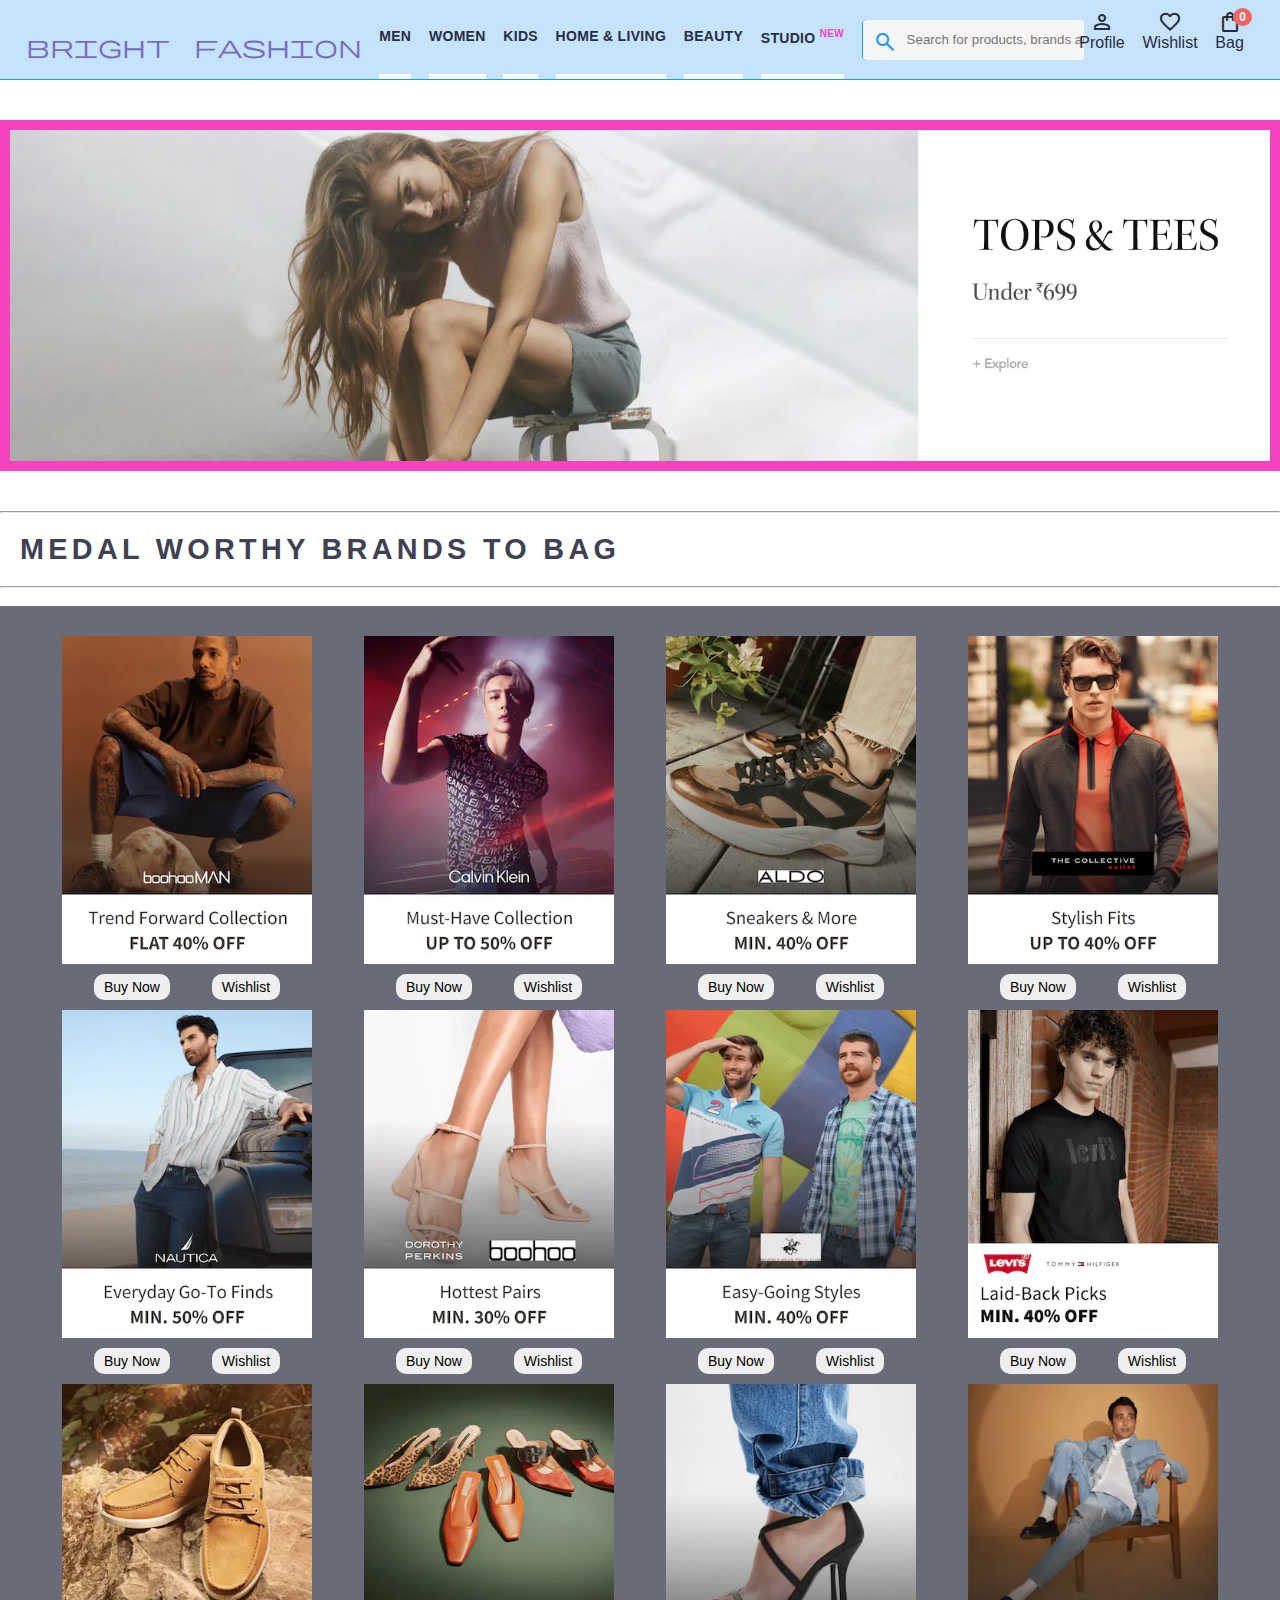
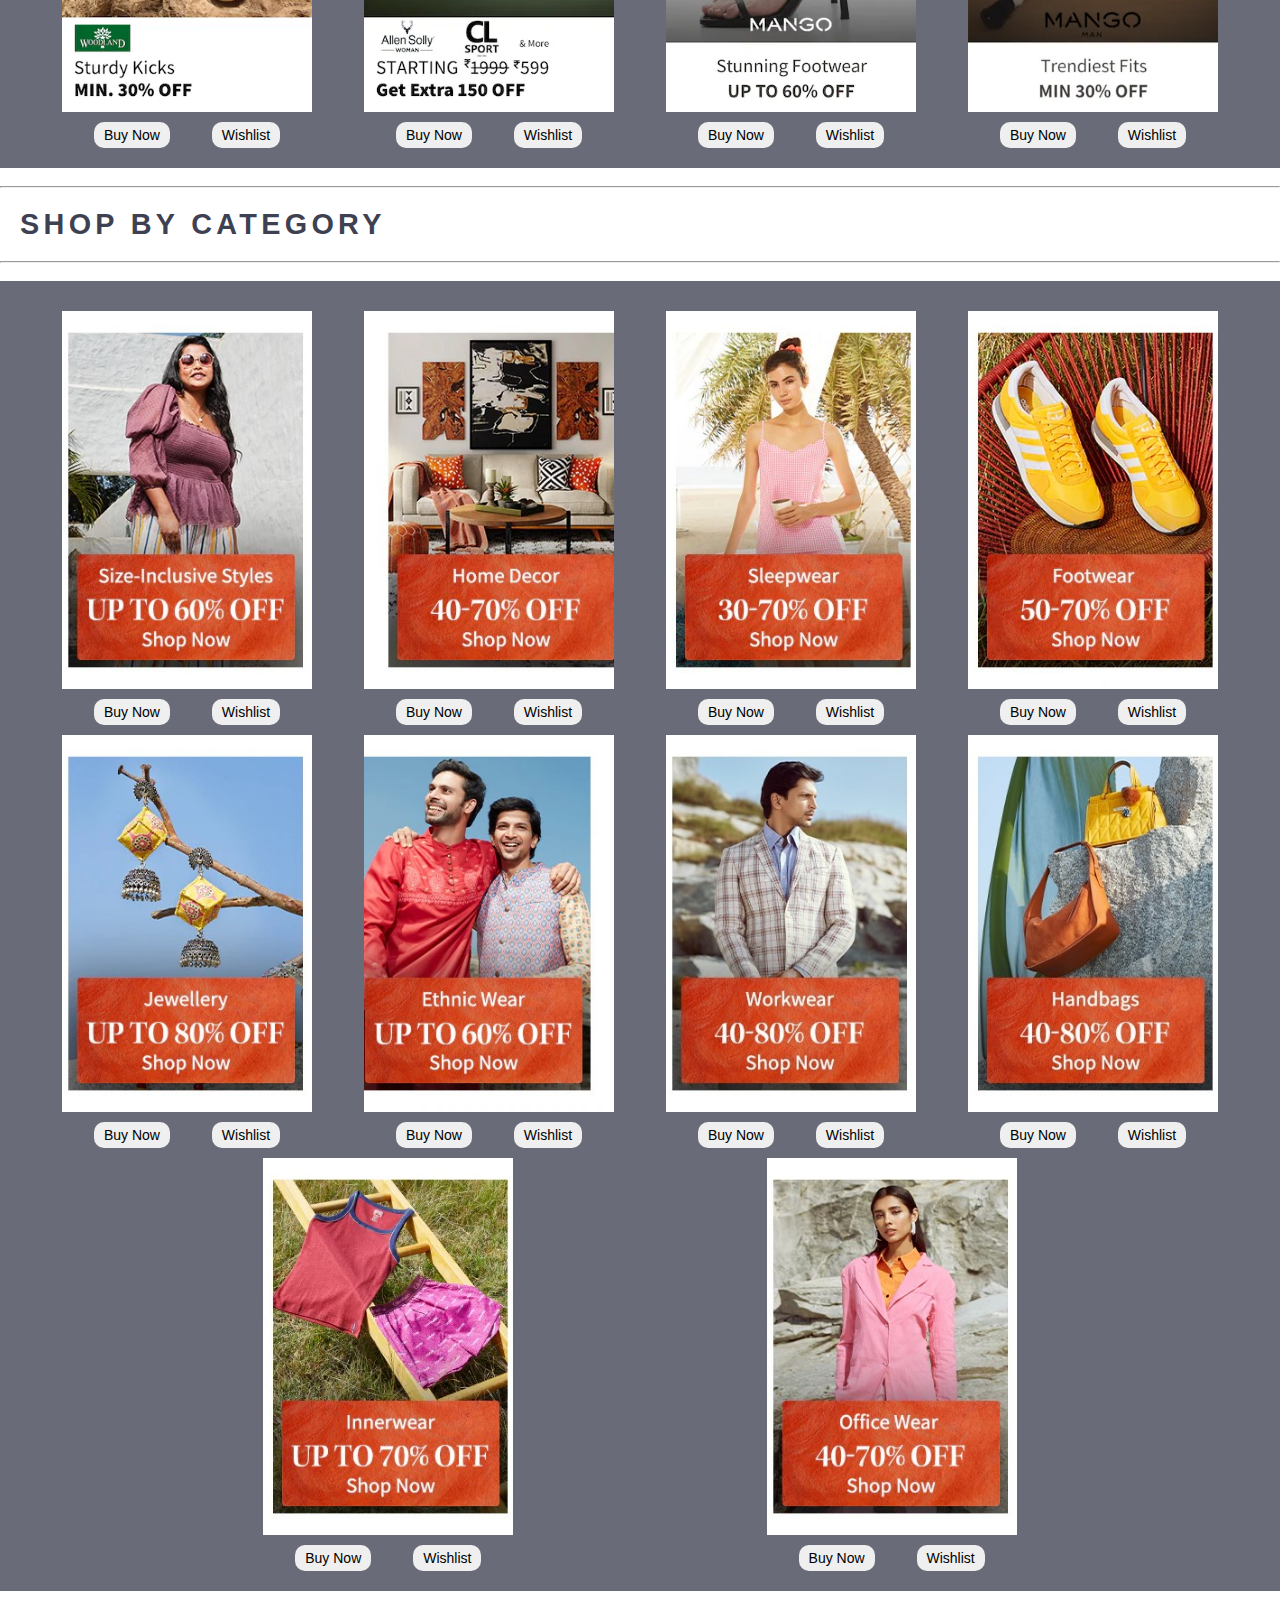
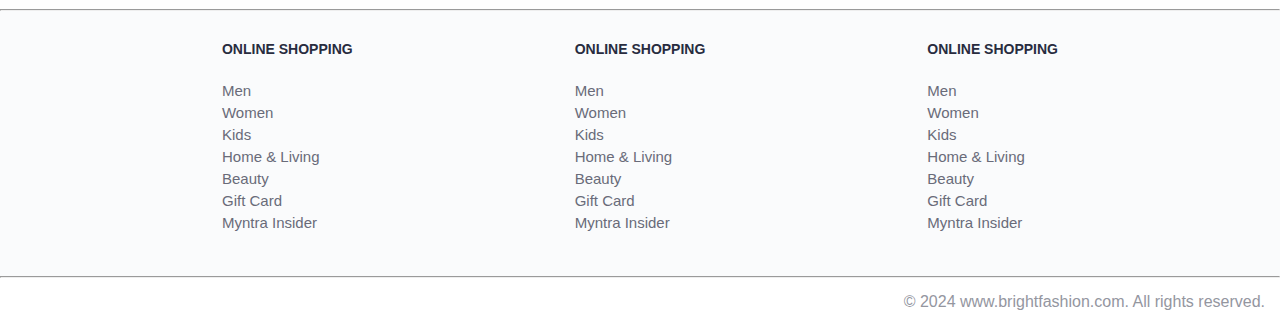
==== commit 1c7b1ab8: "sum file add" ====
--- a/index.html
+++ b/index.html
@@ -12,7 +12,7 @@
             <a href="#"><img class="bright_home"><span class="material-symbols-outlined brightfashion_icon">Bright Fashion</span></a>
         </div>
         <nav class="nav_bar">
-            <a href="#">Men</a>
+            <a href="../sale items/man/man.html">Men</a>
             <a href="#">Women</a>
             <a href="#">Kids</a>
             <a href="#">Home & Living</a>
@@ -232,6 +232,18 @@
             <div class="footer_column">
                 <h3>ONLINE SHOPPING</h3>
 
+                <a href="../sale items/man/man.html">Men</a>
+                <a href="#">Women</a>
+                <a href="#">Kids</a>
+                <a href="#">Home & Living</a>
+                <a href="#">Beauty</a>
+                <a href="#">Gift Card</a>
+                <a href="#">Myntra Insider</a>
+            </div>
+
+            <div class="footer_column">
+                <h3>ONLINE SHOPPING</h3>
+
                 <a href="#">Men</a>
                 <a href="#">Women</a>
                 <a href="#">Kids</a>
@@ -252,18 +264,6 @@
                 <a href="#">Gift Card</a>
                 <a href="#">Myntra Insider</a>
             </div>
-
-            <div class="footer_column">
-                <h3>ONLINE SHOPPING</h3>
-
-                <a href="#">Men</a>
-                <a href="#">Women</a>
-                <a href="#">Kids</a>
-                <a href="#">Home & Living</a>
-                <a href="#">Beauty</a>
-                <a href="#">Gift Card</a>
-                <a href="#">Myntra Insider</a>
-            </div>
         </div>
         <hr>
 
@@ -271,7 +271,8 @@
             © 2024 www.brightfashion.com. All rights reserved.
         </div>
     </footer>
-    <script src="data/items.js"></script>
-    <script src="index.js"></script>
+    <script src="bag.js"></script>
+    <script src="../js/index.js"></script>
+    <script src="../js/data.js"></script>
 </body>
 </html>
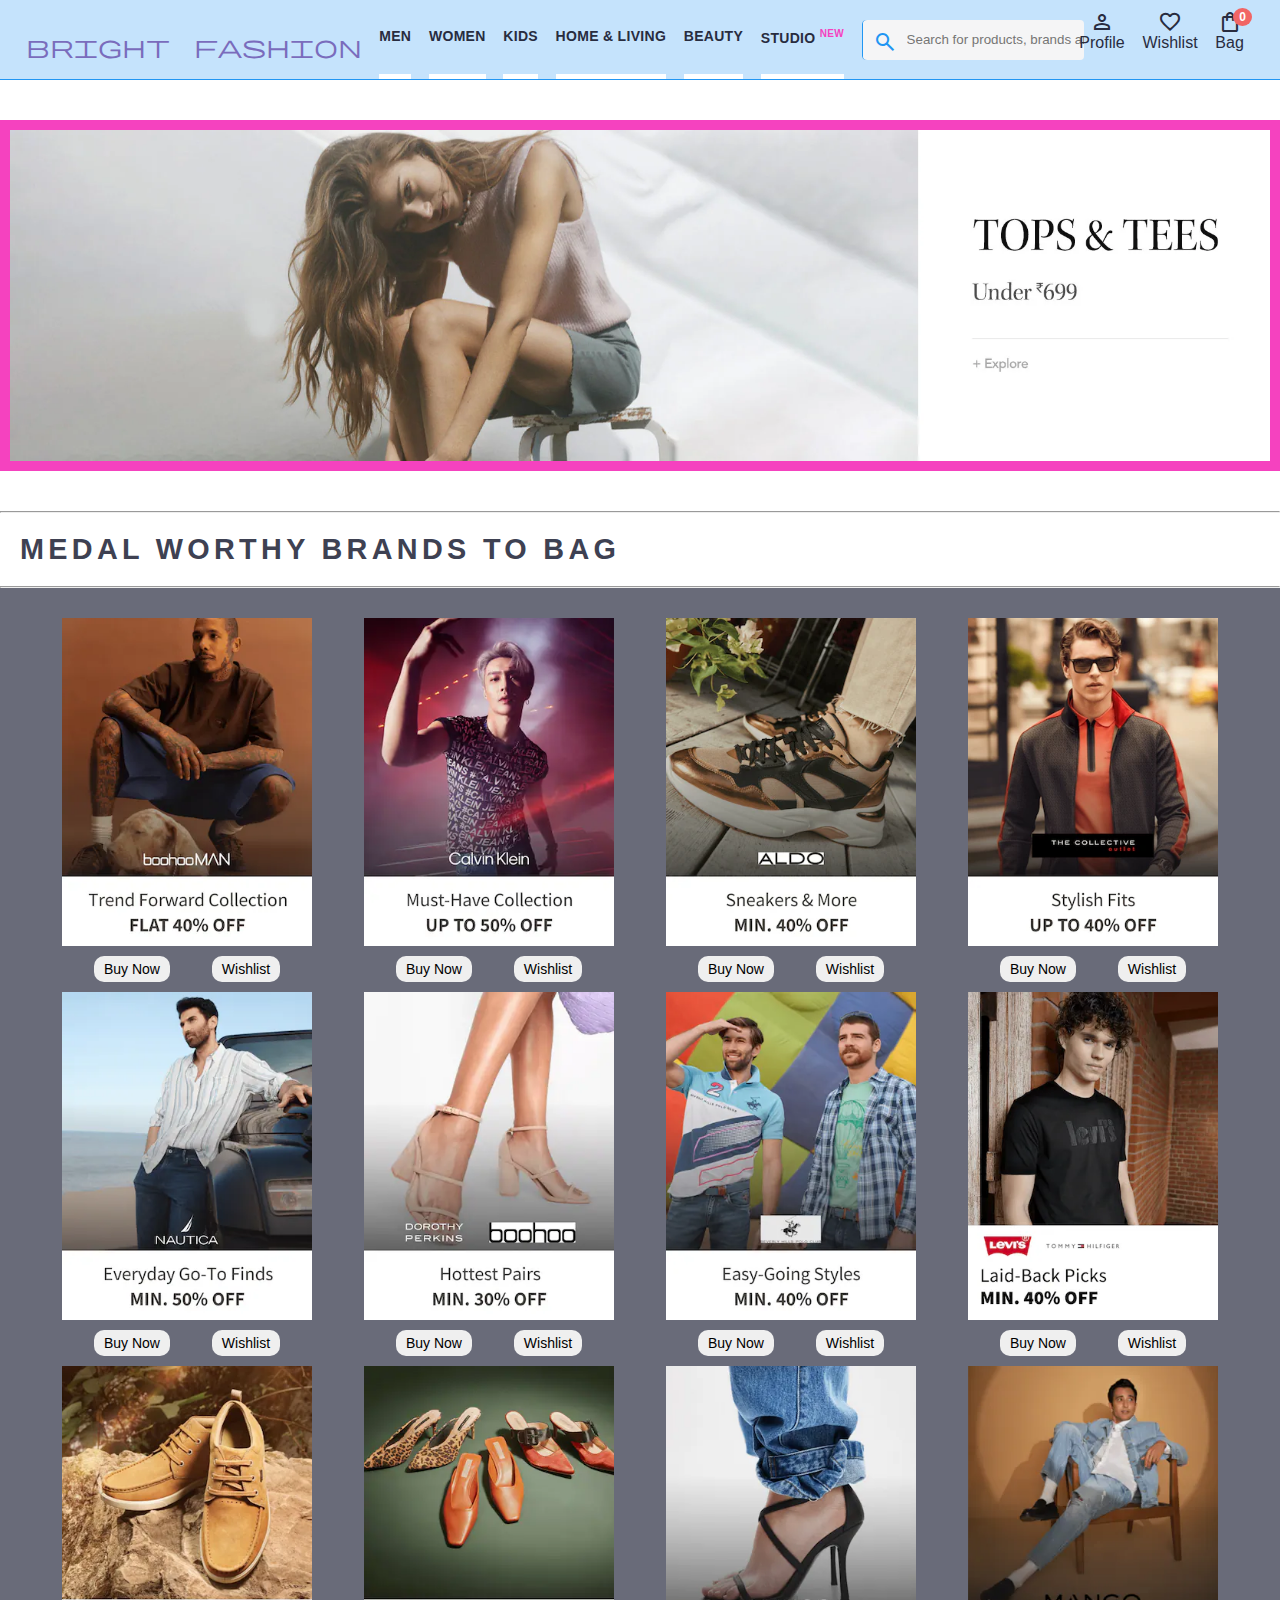
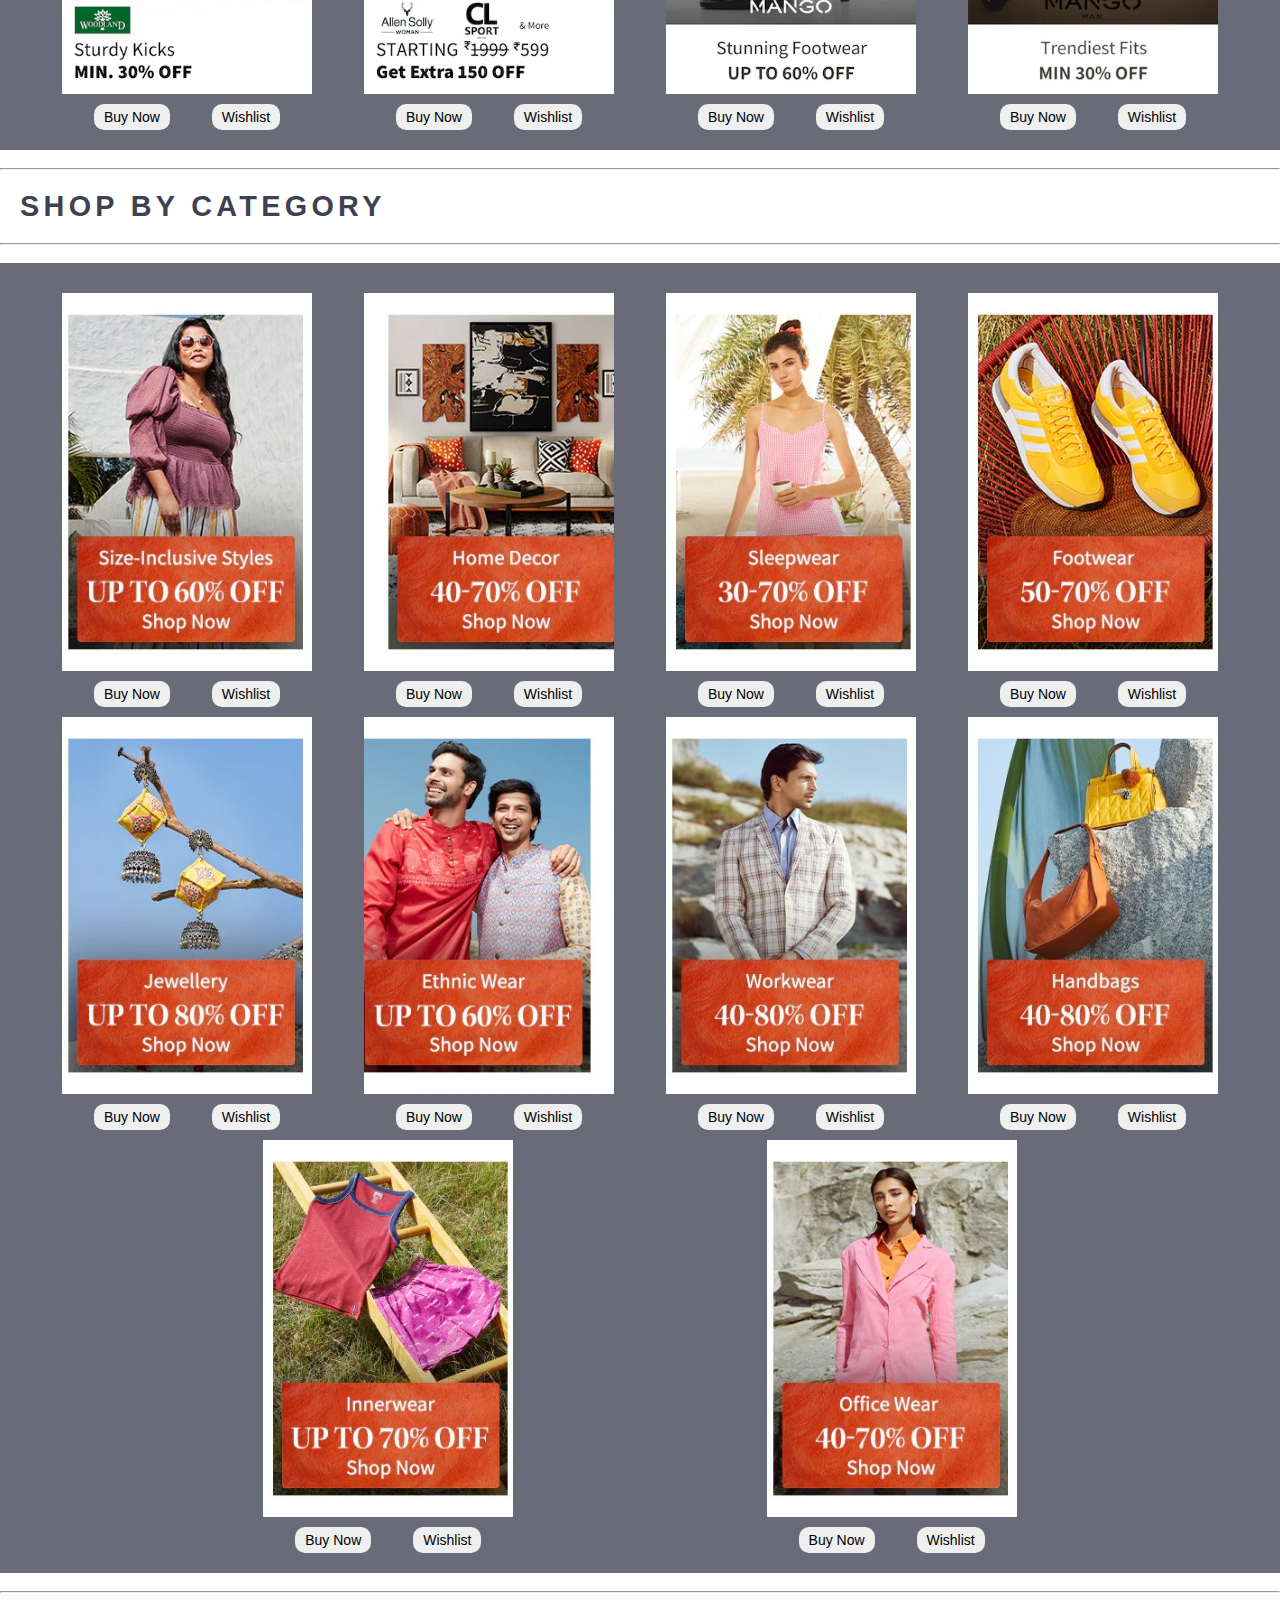
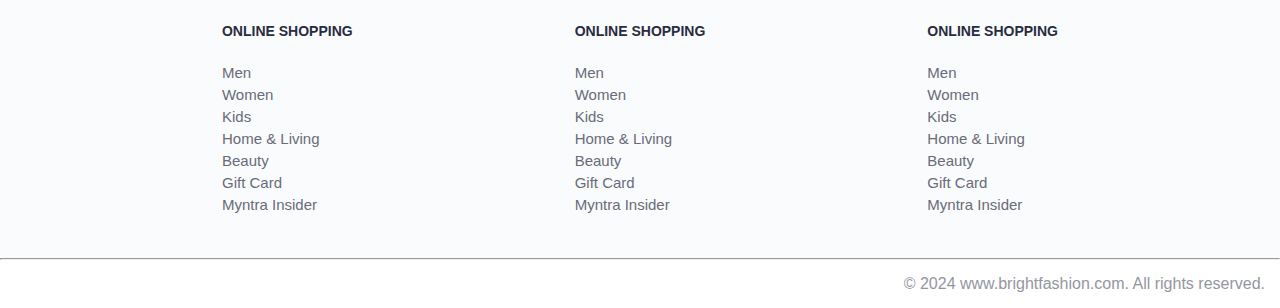
==== commit b44ee720: "ok" ====
--- a/index.html
+++ b/index.html
@@ -57,9 +57,6 @@
         <hr>
         <div class="category_heading">MEDAL WORTHY BRANDS TO BAG</div>
         <hr>
-        <br>
-
-
         <div class="category_items">
             <div>
                 <a href="#"><img class="sale_item" src="images/offers/1.png"></a>
